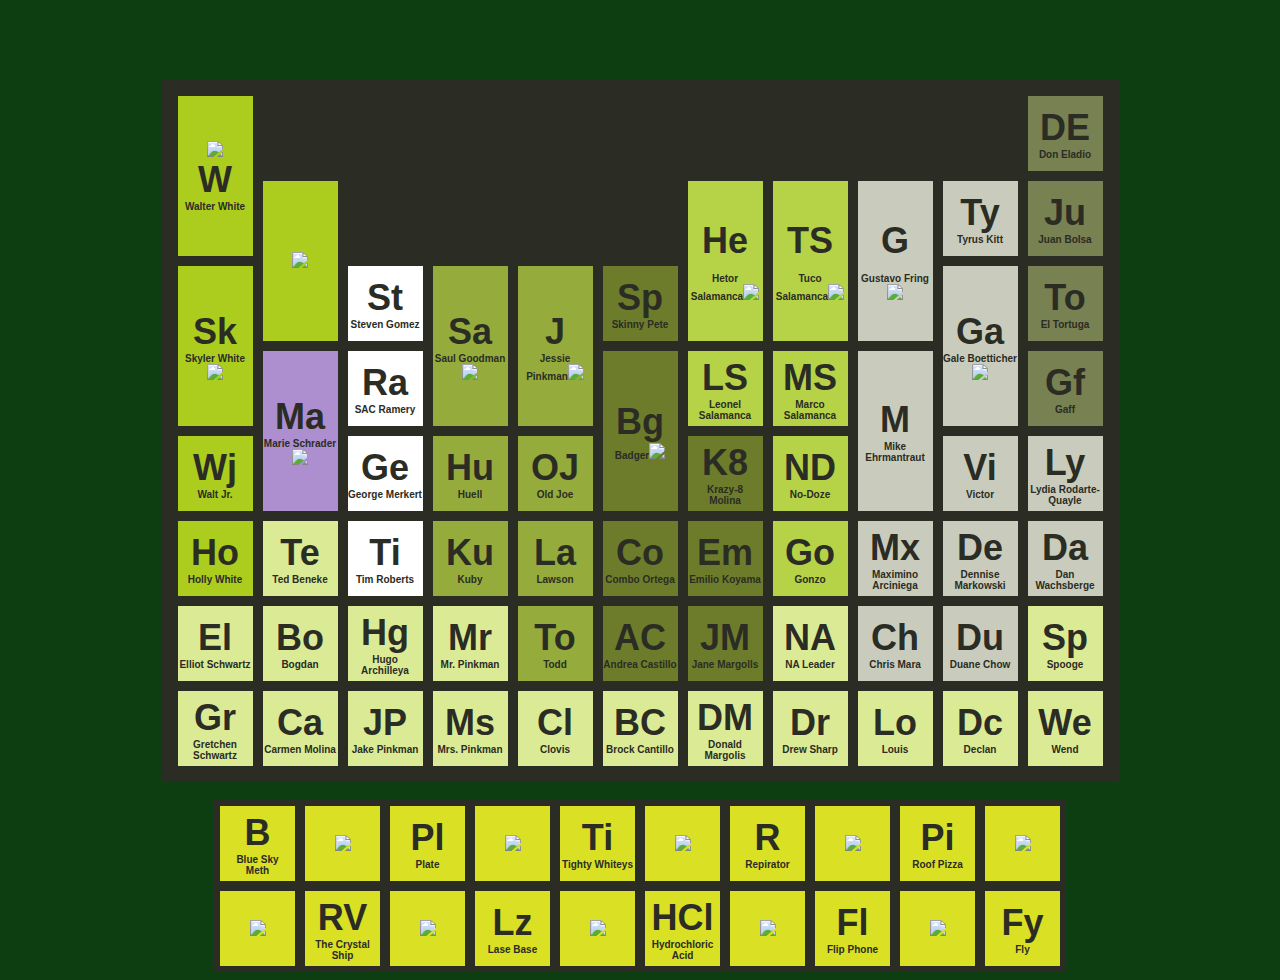
==== Tabla.html @ 143f2730 "init" ====
<!DOCTYPE html>
<html lang="en">
<head>
    <meta charset="UTF-8">
    <meta name="viewport" content="width=device-width, initial-scale=1.0">
    <title>Breaking Bad</title>
    <link rel="stylesheet" href="CSS/styles.css">
    <link rel="icon" href="IMG/icon.png" type="image/x-icon">
</head>
<body align="center">
    <br>
    <br>
    <a href="index.html"><img src="img/cabecera.png" alt=""></a>
    <br>
    <br>
    <table id="tabla1">
        <tr class="t1">
            <td class="color1" rowspan="2"><img src="img/Tabla Periódica/walterwhite.png"><br><span class="letra">W</span><br>Walter White
            </td>
            <td></td>
            <td></td>
            <td></td>
            <td></td>
            <td></td>
            <td></td>
            <td></td>
            <td></td>
            <td></td>
            <td class="color7"><span class="letra">DE</span><br>Don Eladio
            </td>
        </tr>
        <tr>
            <td class="color1" rowspan="2"><img src="img/Tabla Periódica/hankschrader.png"></td>
            <td></td>
            <td></td>
            <td></td>
            <td></td>
            <td class="color2" rowspan="2"><span class="letra">He<br>
                </span><br>Hetor Salamanca<img src="img/Tabla Periódica/hectorsalamanca.png">
            </td>
            <td class="color2" rowspan="2"><span class="letra">TS<br>
                </span><br>Tuco Salamanca<img src="img/Tabla Periódica/tucosalamanca.png">
            </td>
            <td class="color6" rowspan="2"><span class="letra">G<br>
                </span><br>Gustavo Fring<img src="img/Tabla Periódica/gustavofrink.png">
            </td>
            <td class="color6"><span class="letra">Ty</span><br>Tyrus Kitt
            </td>
            <td class="color7"><span class="letra">Ju</span><br>Juan Bolsa
            </td>
        </tr>
        <tr>
            <td class="color1" rowspan="2"><span class="letra">Sk</span><br>Skyler White<img src="img/Tabla Periódica/skylerwhite.png"></td>
            <td class="color3"><span class="letra">St</span><br>Steven Gomez
            </td>
            <td class="color4" rowspan="2"><span class="letra">Sa</span><br>Saul Goodman<img src="img/Tabla Periódica/saulgoodman.png"></td>
            <td class="color4" rowspan="2"><span class="letra">J</span><br>Jessie Pinkman<img src="img/Tabla Periódica/jessiepinkman.png"></td>
            <td class="color5"><span class="letra">Sp</span><br>Skinny Pete
            </td>
            <td class="color6" rowspan="2"><span class="letra">Ga</span><br>Gale Boetticher<img src="img/Tabla Periódica/gale.png"></td>
            <td class="color7"><span class="letra">To</span><br>El Tortuga
            </td>
        </tr>
        <tr>
            <td class="color9" rowspan="2"><span class="letra">Ma</span><br>Marie Schrader<img src="img/Tabla Periódica/marieschrader.png"></td>
            <td class="color3"><span class="letra">Ra</span><br>SAC Ramery
            </td>
            <td class="color5" rowspan="2"><span class="letra">Bg</span><br>Badger<img src="img/Tabla Periódica/badger.png"></td>
            <td class="color2"><span class="letra">LS</span><br>Leonel Salamanca
            </td>
            <td class="color2"><span class="letra">MS</span><br>Marco Salamanca
            </td>
            <td class="color6" rowspan="2"><span class="letra">M</span><br>Mike Ehrmantraut<img src="img/Tabla Periódica/mike.png" alt=""></td>
            <td class="color7"><span class="letra">Gf</span><br>Gaff
            </td>
        </tr>
        <tr>
            <td class="color1"><span class="letra">Wj</span><br>Walt Jr.
            </td>
            <td class="color3"><span class="letra">Ge</span><br>George Merkert
            </td>
            <td class="color4"><span class="letra">Hu</span><br>Huell
            </td>
            <td class="color4"><span class="letra">OJ</span><br>Old Joe
            </td>
            <td class="color5"><span class="letra">K8</span><br>Krazy-8<br>Molina
            </td>
            <td class="color2"><span class="letra">ND</span><br>No-Doze
            </td>
            <td class="color6"><span class="letra">Vi</span><br>Victor
            </td>
            <td class="color6"><span class="letra">Ly</span><br>Lydia Rodarte-Quayle
            </td>
        </tr>
        <tr>
            <td class="color1"><span class="letra">Ho</span><br>Holly White
            </td>
            <td class="color8"><span class="letra">Te</span><br>Ted Beneke
            </td>
            <td class="color3"><span class="letra">Ti</span><br>Tim Roberts
            </td>
            <td class="color4"><span class="letra">Ku</span><br>Kuby
            </td>
            <td class="color4"><span class="letra">La</span><br>Lawson
            </td>
            <td class="color5"><span class="letra">Co</span><br>Combo Ortega
            </td>
            <td class="color5"><span class="letra">Em</span><br>Emilio Koyama
            </td>
            <td class="color2"><span class="letra">Go</span><br>Gonzo
            </td>
            <td class="color6"><span class="letra">Mx</span><br>Maximino Arciniega
            </td>
            <td class="color6"><span class="letra">De</span><br>Dennise Markowski
            </td>
            <td class="color6"><span class="letra">Da</span><br>Dan Wachsberge
            </td>
        </tr>
        <tr>
            <td class="color8"><span class="letra">El</span><br>Elliot Schwartz
            </td>
            <td class="color8"><span class="letra">Bo</span><br>Bogdan
            </td>
            <td class="color8"><span class="letra">Hg</span><br>Hugo Archilleya
            </td>
            <td class="color8"><span class="letra">Mr</span><br>Mr. Pinkman
            </td>
            <td class="color4"><span class="letra">To</span><br>Todd
            </td>
            <td class="color5"><span class="letra">AC</span><br>Andrea Castillo
            </td>
            <td class="color5"><span class="letra">JM</span><br>Jane Margolls
            </td>
            <td class="color8"><span class="letra">NA</span><br>NA Leader
            </td>
            <td class="color6"><span class="letra">Ch</span><br>Chris Mara
            </td>
            <td class="color6"><span class="letra">Du</span><br>Duane Chow
            </td>
            <td class="color8"><span class="letra">Sp</span><br>Spooge
            </td>
        </tr>
        <tr>
            <td class="color8"><span class="letra">Gr</span><br>Gretchen Schwartz
            </td>
            <td class="color8"><span class="letra">Ca</span><br>Carmen Molina
            </td>
            <td class="color8"><span class="letra">JP</span><br>Jake Pinkman
            </td>
            <td class="color8"><span class="letra">Ms</span><br>Mrs. Pinkman
            </td>
            <td class="color8"><span class="letra">Cl</span><br>Clovis
            </td>
            <td class="color8"><span class="letra">BC</span><br>Brock Cantillo
            </td>
            <td class="color8"><span class="letra">DM</span><br>Donald Margolis
            </td>
            <td class="color8"><span class="letra">Dr</span><br>Drew Sharp
            </td>
            <td class="color8"><span class="letra">Lo</span><br>Louis
            </td>
            <td class="color8"><span class="letra">Dc</span><br>Declan
            </td>
            <td class="color8"><span class="letra">We</span><br>Wend
            </td>
        </tr>
    </table>
    <br>
    <table id="tabla2">
        <tr class="rowtab2">
            <td><span class="letra">B</span><br>Blue Sky<br>Meth
            </td>
            <td><img src="img/Tabla Periódica/bus.png" class="coltab2"></td>
            <td><span class="letra">Pl</span><br>Plate
            </td>
            <td><img src="img/Tabla Periódica/pistola.png" class="coltab2"></td>
            <td><span class="letra">Ti</span><br>Tighty Whiteys
            </td>
            <td><img src="img/Tabla Periódica/pocima.png" class="coltab2"></td>
            <td><span class="letra">R</span><br>Repirator
            </td>
            <td><img src="img/Tabla Periódica/movil.png" class="coltab2"></td>
            <td><span class="letra">Pi</span><br>Roof Pizza
            </td>
            <td><img src="img/Tabla Periódica/mosca.png" class="coltab2"></td>
        </tr>
        <tr class="rowtab2">
            <td><img src="img/Tabla Periódica/cristal.png" class="coltab2"></td>
            <td><span class="letra">RV</span><br>The Crystal Ship
            </td>
            <td><img src="img/Tabla Periódica/plato.png" class="coltab2"></td>
            <td><span class="letra">Lz</span><br>Lase Base
            </td>
            <td><img src="img/Tabla Periódica/calzoncillos.png" class="coltab2"></td>
            <td><span class="letra">HCl</span><br>Hydrochloric Acid
            </td>
            <td><img src="img/Tabla Periódica/mascara.png" class="coltab2"></td>
            <td><span class="letra">Fl</span><br>Flip Phone
            </td>
            <td><img src="img/Tabla Periódica/pizza.png" class="coltab2"></td>
            <td><span class="letra">Fy</span><br>Fly
            </td>
        </tr>
    </table>  
</body>
</html>
---- CSS/styles.css ----
@font-face {
    font-family: 'BreakingBad';
    src: url(/FONTS/Breaking\ Bad.ttf) format('truetype');
}

body{
    background-color: #0c3e11;
    font-family: Helvetica, Arial;
}

.fondo{
    background-image: url(/IMG/fondo.jpg);
    background-size: cover;
    background-attachment: fixed;
    background-position: center;
}

#br{
    width: 200px;
    height: 200px;
}
#poster {
    width: 700px;
    height: 300px;
    border: 10px outset brown;
    border-radius: 22px;
    margin: 20px;
}

.breaking{
    color: white;
    font-family: 'BreakingBad';
    font-size: 40px;
}

#formulario{
    background-color: rgba(54, 117, 60, 0.6);
    padding: 10px;
    width: 700px;
    margin: 0 auto;
}

#calle{
    width: 300px;
}

#numero{
    width: 80px;
}

#piso{
    width: 80px;
}

h1{
    color: black;
    text-align: center;
}



#tabla1 {
    background-color: #2b2c24;
    text-align: center;
    color: #2b2c24;
    padding: 10px;
    margin: auto;
}

#tabla2 {
    background-color: #2b2c24;
    margin: auto;
    text-align: center;
}

tr,
td {
    Border: 4px solid #2b2c24;
    border-style: solid;
    width: 75px;
    height: 75px;
    font-family: Helvetica, Arial;
    font-weight: 600;
    font-size: 10px;
    color: #2b2c24;
    padding: 0px;
}

.letra {
    font-size: 36px;
    font-weight: 800;
}

.color1 {
    background-color: #b8db1dea;
}

.color2 {
    background-color: #c4e24be8;
}

.color3 {
    background-color: #ffffff;
}

.color4 {
    background-color: #95ac3c;
}

.color5 {
    background-color: #6d7c2b;
}

.color6 {
    background-color: #c9ccbc;
}

.color7 {
    background-color: #788152;
}

.color8 {
    background-color: #dbeb95;
}

.color9 {
    background-color: #ad8fcf;
}

.rowtab2 {
    background-color: #dae024;
}

.coltab2 {
    height: 40px;
    border-color: #000000;
}
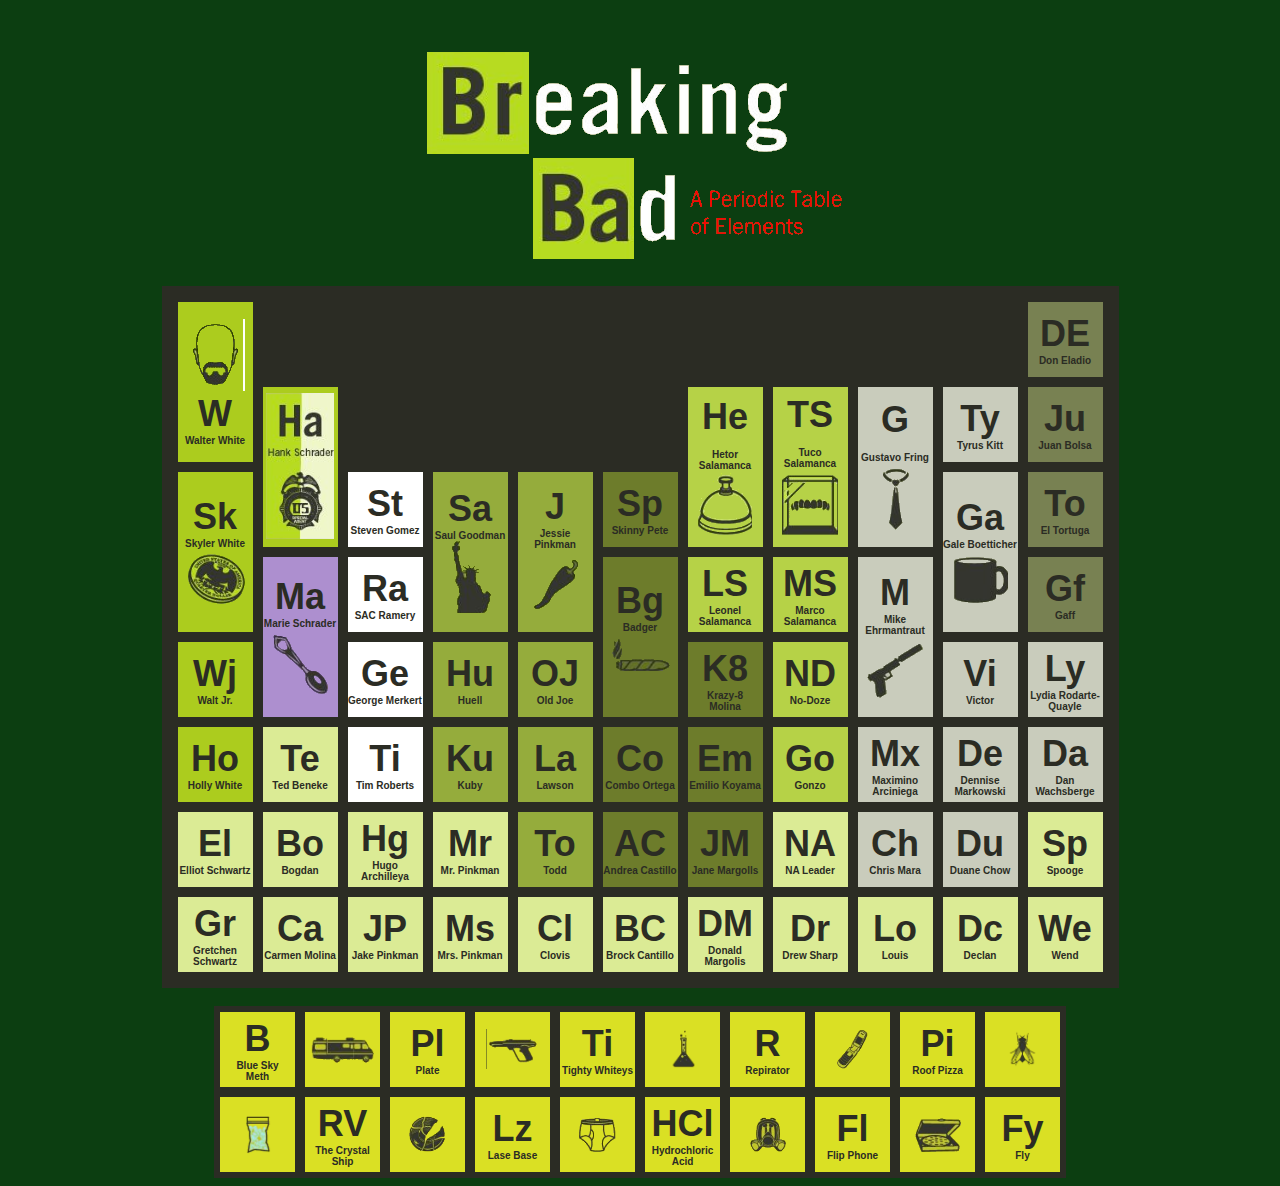
==== commit 281808a1: "actializacion urls" ====
--- a/Tabla.html
+++ b/Tabla.html
@@ -4,18 +4,18 @@
     <meta charset="UTF-8">
     <meta name="viewport" content="width=device-width, initial-scale=1.0">
     <title>Breaking Bad</title>
-    <link rel="stylesheet" href="CSS/styles.css">
-    <link rel="icon" href="IMG/icon.png" type="image/x-icon">
+    <link rel="stylesheet" href="/CSS/styles.css">
+    <link rel="icon" href="/IMG/icon.png" type="image/x-icon">
 </head>
 <body align="center">
     <br>
     <br>
-    <a href="index.html"><img src="img/cabecera.png" alt=""></a>
+    <a href="index.html"><img src="/IMG/cabecera.png" alt=""></a>
     <br>
     <br>
     <table id="tabla1">
         <tr class="t1">
-            <td class="color1" rowspan="2"><img src="img/Tabla Periódica/walterwhite.png"><br><span class="letra">W</span><br>Walter White
+            <td class="color1" rowspan="2"><img src="/IMG/walterwhite.png"><br><span class="letra">W</span><br>Walter White
             </td>
             <td></td>
             <td></td>
@@ -30,19 +30,19 @@
             </td>
         </tr>
         <tr>
-            <td class="color1" rowspan="2"><img src="img/Tabla Periódica/hankschrader.png"></td>
+            <td class="color1" rowspan="2"><img src="/IMG/hankschrader.png"></td>
             <td></td>
             <td></td>
             <td></td>
             <td></td>
             <td class="color2" rowspan="2"><span class="letra">He<br>
-                </span><br>Hetor Salamanca<img src="img/Tabla Periódica/hectorsalamanca.png">
+                </span><br>Hetor Salamanca<img src="/IMG/hectorsalamanca.png">
             </td>
             <td class="color2" rowspan="2"><span class="letra">TS<br>
-                </span><br>Tuco Salamanca<img src="img/Tabla Periódica/tucosalamanca.png">
+                </span><br>Tuco Salamanca<img src="/IMG/tucosalamanca.png">
             </td>
             <td class="color6" rowspan="2"><span class="letra">G<br>
-                </span><br>Gustavo Fring<img src="img/Tabla Periódica/gustavofrink.png">
+                </span><br>Gustavo Fring<img src="/IMG/gustavofrink.png">
             </td>
             <td class="color6"><span class="letra">Ty</span><br>Tyrus Kitt
             </td>
@@ -50,27 +50,27 @@
             </td>
         </tr>
         <tr>
-            <td class="color1" rowspan="2"><span class="letra">Sk</span><br>Skyler White<img src="img/Tabla Periódica/skylerwhite.png"></td>
+            <td class="color1" rowspan="2"><span class="letra">Sk</span><br>Skyler White<img src="/IMG/skylerwhite.png"></td>
             <td class="color3"><span class="letra">St</span><br>Steven Gomez
             </td>
-            <td class="color4" rowspan="2"><span class="letra">Sa</span><br>Saul Goodman<img src="img/Tabla Periódica/saulgoodman.png"></td>
-            <td class="color4" rowspan="2"><span class="letra">J</span><br>Jessie Pinkman<img src="img/Tabla Periódica/jessiepinkman.png"></td>
+            <td class="color4" rowspan="2"><span class="letra">Sa</span><br>Saul Goodman<img src="/IMG/saulgoodman.png"></td>
+            <td class="color4" rowspan="2"><span class="letra">J</span><br>Jessie Pinkman<img src="/IMG/jessiepinkman.png"></td>
             <td class="color5"><span class="letra">Sp</span><br>Skinny Pete
             </td>
-            <td class="color6" rowspan="2"><span class="letra">Ga</span><br>Gale Boetticher<img src="img/Tabla Periódica/gale.png"></td>
+            <td class="color6" rowspan="2"><span class="letra">Ga</span><br>Gale Boetticher<img src="/IMG/gale.png"></td>
             <td class="color7"><span class="letra">To</span><br>El Tortuga
             </td>
         </tr>
         <tr>
-            <td class="color9" rowspan="2"><span class="letra">Ma</span><br>Marie Schrader<img src="img/Tabla Periódica/marieschrader.png"></td>
+            <td class="color9" rowspan="2"><span class="letra">Ma</span><br>Marie Schrader<img src="/IMG/marieschrader.png"></td>
             <td class="color3"><span class="letra">Ra</span><br>SAC Ramery
             </td>
-            <td class="color5" rowspan="2"><span class="letra">Bg</span><br>Badger<img src="img/Tabla Periódica/badger.png"></td>
+            <td class="color5" rowspan="2"><span class="letra">Bg</span><br>Badger<img src="/IMG/badger.png"></td>
             <td class="color2"><span class="letra">LS</span><br>Leonel Salamanca
             </td>
             <td class="color2"><span class="letra">MS</span><br>Marco Salamanca
             </td>
-            <td class="color6" rowspan="2"><span class="letra">M</span><br>Mike Ehrmantraut<img src="img/Tabla Periódica/mike.png" alt=""></td>
+            <td class="color6" rowspan="2"><span class="letra">M</span><br>Mike Ehrmantraut<img src="/IMG/mike.png" alt=""></td>
             <td class="color7"><span class="letra">Gf</span><br>Gaff
             </td>
         </tr>
@@ -170,34 +170,34 @@
         <tr class="rowtab2">
             <td><span class="letra">B</span><br>Blue Sky<br>Meth
             </td>
-            <td><img src="img/Tabla Periódica/bus.png" class="coltab2"></td>
+            <td><img src="/IMG/bus.png" class="coltab2"></td>
             <td><span class="letra">Pl</span><br>Plate
             </td>
-            <td><img src="img/Tabla Periódica/pistola.png" class="coltab2"></td>
+            <td><img src="/IMG/pistola.png" class="coltab2"></td>
             <td><span class="letra">Ti</span><br>Tighty Whiteys
             </td>
-            <td><img src="img/Tabla Periódica/pocima.png" class="coltab2"></td>
+            <td><img src="/IMG/pocima.png" class="coltab2"></td>
             <td><span class="letra">R</span><br>Repirator
             </td>
-            <td><img src="img/Tabla Periódica/movil.png" class="coltab2"></td>
+            <td><img src="/IMG/movil.png" class="coltab2"></td>
             <td><span class="letra">Pi</span><br>Roof Pizza
             </td>
-            <td><img src="img/Tabla Periódica/mosca.png" class="coltab2"></td>
+            <td><img src="/IMG/mosca.png" class="coltab2"></td>
         </tr>
         <tr class="rowtab2">
-            <td><img src="img/Tabla Periódica/cristal.png" class="coltab2"></td>
+            <td><img src="/IMG/cristal.png" class="coltab2"></td>
             <td><span class="letra">RV</span><br>The Crystal Ship
             </td>
-            <td><img src="img/Tabla Periódica/plato.png" class="coltab2"></td>
+            <td><img src="/IMG/plato.png" class="coltab2"></td>
             <td><span class="letra">Lz</span><br>Lase Base
             </td>
-            <td><img src="img/Tabla Periódica/calzoncillos.png" class="coltab2"></td>
+            <td><img src="/IMG/calzoncillos.png" class="coltab2"></td>
             <td><span class="letra">HCl</span><br>Hydrochloric Acid
             </td>
-            <td><img src="img/Tabla Periódica/mascara.png" class="coltab2"></td>
+            <td><img src="/IMG/mascara.png" class="coltab2"></td>
             <td><span class="letra">Fl</span><br>Flip Phone
             </td>
-            <td><img src="img/Tabla Periódica/pizza.png" class="coltab2"></td>
+            <td><img src="/IMG/pizza.png" class="coltab2"></td>
             <td><span class="letra">Fy</span><br>Fly
             </td>
         </tr>
--- a/CSS/styles.css
+++ b/CSS/styles.css
@@ -1,7 +1,7 @@
 
 @font-face {
     font-family: 'BreakingBad';
-    src: url(/FONTS/Breaking\ Bad.ttf) format('truetype');
+    src: url(../FONTS/BreakingBad.ttf) format('truetype');
 }
 
 body{
@@ -10,7 +10,7 @@
 }
 
 .fondo{
-    background-image: url(/IMG/fondo.jpg);
+    background-image: url(../IMG/fondo.jpg);
     background-size: cover;
     background-attachment: fixed;
     background-position: center;
